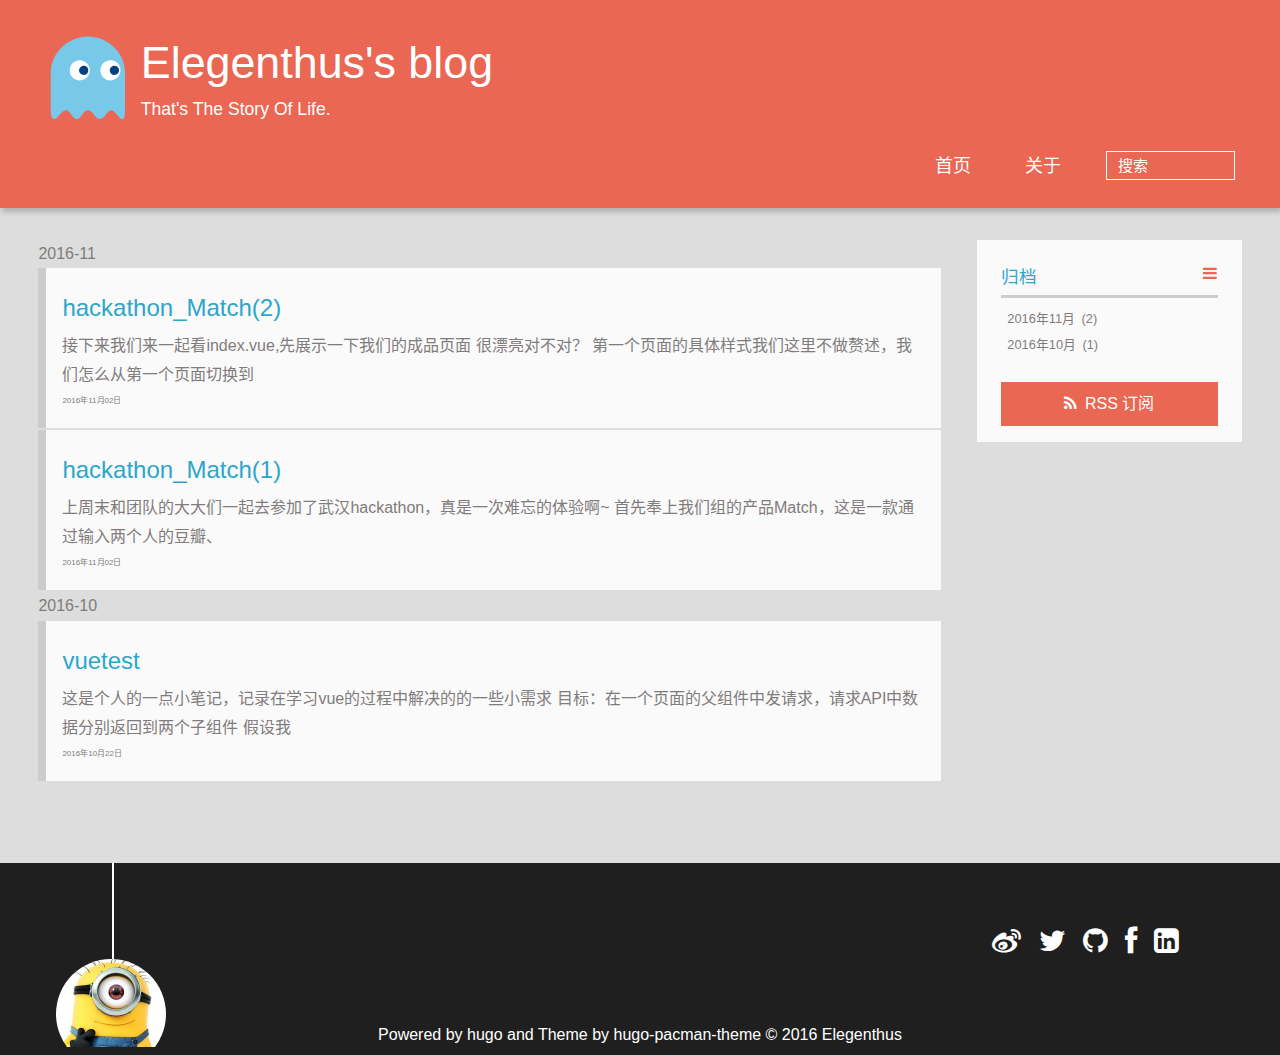
==== post/index.html @ c54bd573 "refresh hackathon_match(2)" ====
<!DOCTYPE HTML>
<html lang="zh-CN">
<head>
  <meta charset="UTF-8">
  <title>Posts - Elegenthus&#39;s blog</title>
  <meta name="viewport" content="width=device-width, initial-scale=1, maximum-scale=3, minimum-scale=1">
  
  <meta name="description" content="Posts">
  <meta name="author" content="Elegenthus">
  <meta itemprop="name" content="Posts - Elegenthus&#39;s blog">
  <meta itemprop="description" content="Posts">
  <meta itemprop="image" content="https://elegenthus.github.io/img/author.jpg">
  <meta name="twitter:card" content="summary" />
  <meta name="twitter:site" content="@Elegenthus" />
  <meta name="twitter:title" content="Posts - Elegenthus&#39;s blog" />
  
  <meta name="twitter:description" content="Hold your head up because you have every right to.">
  <link rel="alternate" href="https://elegenthus.github.io/feed.xml" title="Elegenthus&#39;s blog" type="application/rss+xml"/>
  <link rel="shortcut icon" href="https://elegenthus.github.io/img/favicon.ico"/>
  <link rel="apple-touch-icon" href="https://elegenthus.github.io/apple-touch-icon.png" />
  <link rel="apple-touch-icon-precomposed" href="https://elegenthus.github.io/apple-touch-icon.png" />
  <link rel="stylesheet" href="https://elegenthus.github.io/highlight/styles/github.css">
  <script src="https://elegenthus.github.io/highlight/highlight.pack.js"></script>
  <script>hljs.initHighlightingOnLoad();</script>
  <link rel="stylesheet" href="https://elegenthus.github.io/font/hack/css/hack.min.css">
  <link rel="stylesheet" href="https://elegenthus.github.io/css/style.css">
</head>

<body>
  <header>
    <div>
  
  <div id="imglogo">
    <a href="https://elegenthus.github.io/"><img src="https://elegenthus.github.io/img/logo.svg" alt="Elegenthus&#39;s blog" title="Elegenthus&#39;s blog"/></a>
  </div>
  
  <div id="textlogo">
    <h1 class="site-name"><a href="https://elegenthus.github.io/" title="Elegenthus&#39;s blog">Elegenthus&#39;s blog</a></h1>
    <h2 class="blog-motto">That&#39;s The Story Of Life.</h2>
  </div>
  <div class="navbar"><a class="navbutton navmobile" href="#" title="menu"></a></div>
  <nav class="animated">
    <ul>
      
      <li><a href="/">首页</a></li>
      
      <li><a href="/about/">关于</a></li>
      
      <li>
        <form class="search" method="get" action="https://www.google.com/search">
          <div>
            <input type="text" id="search" name="q" placeholder="搜索">
          </div>
        </form>
      </li>
    </ul>
  </nav>
</div>

  </header>
  <div id="container">
    <div id="main">
      
      <h2 id="2016-11">2016-11</h2>
      
      <section class="post" itemscope itemprop="blogPost">
    <a href="https://elegenthus.github.io/post/hackathon_Match%282%29/" title="hackathon_Match(2)" itemprop="url">
    <h1 itemprop="name">hackathon_Match(2)</h1>
    <p itemprop="description">接下来我们来一起看index.vue,先展示一下我们的成品页面 很漂亮对不对？ 第一个页面的具体样式我们这里不做赘述，我们怎么从第一个页面切换到</p>
    <time datetime="2016-11-02 18:46:18 &#43;0800 CST" itemprop="datePublished">2016年11月02日</time>
  </a>
</section>

      
      <section class="post" itemscope itemprop="blogPost">
    <a href="https://elegenthus.github.io/post/hackathon_Match%281%29/" title="hackathon_Match(1)" itemprop="url">
    <h1 itemprop="name">hackathon_Match(1)</h1>
    <p itemprop="description">上周末和团队的大大们一起去参加了武汉hackathon，真是一次难忘的体验啊~ 首先奉上我们组的产品Match，这是一款通过输入两个人的豆瓣、</p>
    <time datetime="2016-11-02 17:07:33 &#43;0800 CST" itemprop="datePublished">2016年11月02日</time>
  </a>
</section>

      
      
      <h2 id="2016-10">2016-10</h2>
      
      <section class="post" itemscope itemprop="blogPost">
    <a href="https://elegenthus.github.io/post/vuetest/" title="vuetest" itemprop="url">
    <h1 itemprop="name">vuetest</h1>
    <p itemprop="description">这是个人的一点小笔记，记录在学习vue的过程中解决的的一些小需求 目标：在一个页面的父组件中发请求，请求API中数据分别返回到两个子组件 假设我</p>
    <time datetime="2016-10-22 17:17:19 &#43;0800 CST" itemprop="datePublished">2016年10月22日</time>
  </a>
</section>

      
      
    </div>
    <div class="openaside"><a class="navbutton" href="#" title="显示侧边栏"></a></div>
<div id="asidepart">
<div class="closeaside"><a class="closebutton" href="#" title="隐藏侧边栏"></a></div>
<aside class="clearfix">
  



  



  
  <div class="archiveslist">
    <p class="asidetitle">归档</p>
    <ul class="archive-list">
      
      
      <li class="archive-list-item">
        <a class="archive-list-link" href="https://elegenthus.github.io/post/#2016-11">2016年11月</a><span class="archive-list-count">2</span>
      </li>
      
      
      <li class="archive-list-item">
        <a class="archive-list-link" href="https://elegenthus.github.io/post/#2016-10">2016年10月</a><span class="archive-list-count">1</span>
      </li>
      
    </ul>

  </div>


  



  
<div class="rsspart">
  <a rel="nofollow" href="https://elegenthus.github.io/feed.xml" type="application/rss+xml" target="_blank">RSS 订阅</a>
</div>


</aside>
</div>

  </div>
  <footer><div id="footer" >
  
  <div class="line">
    <span></span>
    <div style='background:no-repeat url("https://elegenthus.github.io/img/author.jpg") left top;-webkit-background-size:6.875em 6.875em;-moz-background-size:6.875em 6.875em;background-size:6.875em 6.875em;' class="author" ></div>
  </div>
  
  
  <section class="info">
    <p> </p>
  </section>
  
  <div class="social-font clearfix">
    
    <a href="http://weibo.com/5664914921" target="_blank" title="weibo"></a>
    
    
    <a href="https://twitter.com/Elegenthus" target="_blank" title="twitter"></a>
    
    
    <a href="https://github.com/Elegenthus" target="_blank" title="github"></a>
    
    
    <a href="https://www.facebook.com/coderzh" target="_blank" title="facebook"></a>
    
    
    <a href="https://www.linkedin.com/coderzh" target="_blank" title="linkedin"></a>
    
  </div>
  <p class="copyright">Powered by <a href="http://gohugo.io" target="_blank" title="hugo">hugo</a> and Theme by <a href="https://github.com/coderzh/hugo-pacman-theme" target="_blank" title="hugo-pacman-theme">hugo-pacman-theme</a> © 2016
    
    <a href="https://elegenthus.github.io/" target="_blank" title="Elegenthus">Elegenthus</a>
    
  </p>
</div>
</footer>
  <script src="https://elegenthus.github.io/js/jquery-2.1.0.min.js"></script>
<script type="text/javascript">
done = false;
$(document).ready(function(){
  $('.navbar').click(function(){
    $('header nav').toggleClass('shownav');
  });
  var myWidth = 0;
  function getSize(){
    if( typeof( window.innerWidth ) == 'number' ) {
      myWidth = window.innerWidth;
    } else if( document.documentElement && document.documentElement.clientWidth) {
      myWidth = document.documentElement.clientWidth;
    };
  };
  var m = $('#main'),
      a = $('#asidepart'),
      c = $('.closeaside'),
      o = $('.openaside');
  $(window).resize(function(){
    getSize();
    if (myWidth >= 1024) {
      $('header nav').removeClass('shownav');
    }else
    {
      m.removeClass('moveMain');
      a.css('display', 'block').removeClass('fadeOut');
      o.css('display', 'none');
    }
  });
  c.click(function(){
    a.addClass('fadeOut').css('display', 'none');
    o.css('display', 'block').addClass('fadeIn');
    m.addClass('moveMain');
  });
  o.click(function(){
    o.css('display', 'none').removeClass('beforeFadeIn');
    a.css('display', 'block').removeClass('fadeOut').addClass('fadeIn');
    m.removeClass('moveMain');
  });
  $(window).scroll(function(){
    o.css("top",Math.max(80,260-$(this).scrollTop()));
  });
  $('form.search').on('submit', function (event) {
    if (false === done) {
      event.preventDefault();
      var orgVal = $(this).find('#search').val();
      $(this).find('#search').val('site:https:\/\/elegenthus.github.io\/ ' + orgVal);
      done = true;
      $(this).submit();
    }
  });
});
</script>

<script type="text/javascript">
$(document).ready(function(){
  var $this = $('.share'),
      url = $this.attr('data-url'),
      encodedUrl = encodeURIComponent(url),
      title = $this.attr('data-title'),
      tsina = $this.attr('data-tsina');
  var html = [
  '<a href="#" class="overlay" id="qrcode"></a>',
  '<div class="qrcode clearfix"><span>扫描二维码分享到微信朋友圈</span><a class="qrclose" href="#share"></a><strong>Loading...Please wait</strong><img id="qrcode-pic" data-src="http://s.jiathis.com/qrcode.php?url=' + encodedUrl + '"/></div>',
  '<a href="#textlogo" class="article-back-to-top" title="Top"></a>',
  '<a href="https://www.facebook.com/sharer.php?u=' + encodedUrl + '" class="article-share-facebook" target="_blank" title="Facebook"></a>',
  '<a href="#qrcode" class="article-share-qrcode" title="QRcode"></a>',
  '<a href="https://twitter.com/intent/tweet?url=' + encodedUrl + '" class="article-share-twitter" target="_blank" title="Twitter"></a>',
  '<a href="http://service.weibo.com/share/share.php?title='+title+'&url='+encodedUrl +'&ralateUid='+ tsina +'&searchPic=true&style=number' +'" class="article-share-weibo" target="_blank" title="Weibo"></a>',
  '<span title="Share to"></span>'
  ].join('');
  $this.append(html);
  $('.article-share-qrcode').click(function(){
    var imgSrc = $('#qrcode-pic').attr('data-src');
    $('#qrcode-pic').attr('src', imgSrc);
    $('#qrcode-pic').load(function(){
        $('.qrcode strong').text(' ');
    });
  });
});
</script>



<script>
  (function(i,s,o,g,r,a,m){i['GoogleAnalyticsObject']=r;i[r]=i[r]||function(){
  (i[r].q=i[r].q||[]).push(arguments)},i[r].l=1*new Date();a=s.createElement(o),
  m=s.getElementsByTagName(o)[0];a.async=1;a.src=g;m.parentNode.insertBefore(a,m)
  })(window,document,'script','//www.google-analytics.com/analytics.js','ga');
  ga('create', 'UA-10147768-2', 'auto');
  ga('send', 'pageview');
  $('#messagesbsb').remove();
</script>



</body>
</html>
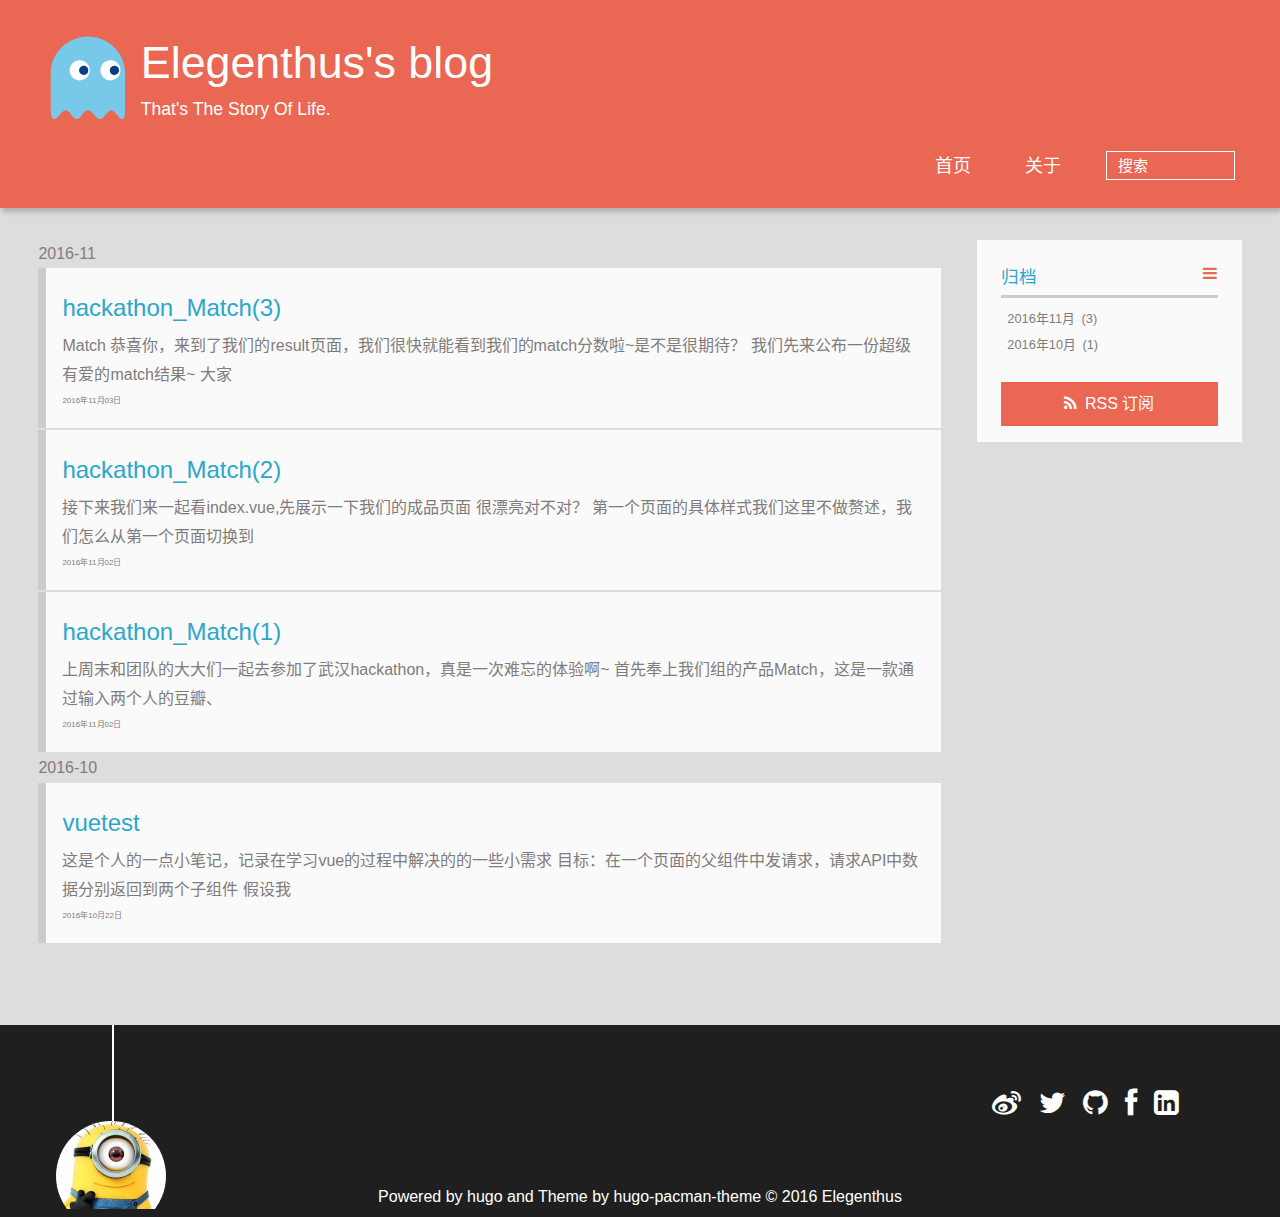
==== commit fc5c3f19: "add hackathon_match" ====
--- a/post/index.html
+++ b/post/index.html
@@ -64,6 +64,15 @@
       <h2 id="2016-11">2016-11</h2>
       
       <section class="post" itemscope itemprop="blogPost">
+    <a href="https://elegenthus.github.io/post/hackathon_Match%283%29/" title="hackathon_Match(3)" itemprop="url">
+    <h1 itemprop="name">hackathon_Match(3)</h1>
+    <p itemprop="description">Match 恭喜你，来到了我们的result页面，我们很快就能看到我们的match分数啦~是不是很期待？ 我们先来公布一份超级有爱的match结果~ 大家</p>
+    <time datetime="2016-11-03 19:54:22 &#43;0800 CST" itemprop="datePublished">2016年11月03日</time>
+  </a>
+</section>
+
+      
+      <section class="post" itemscope itemprop="blogPost">
     <a href="https://elegenthus.github.io/post/hackathon_Match%282%29/" title="hackathon_Match(2)" itemprop="url">
     <h1 itemprop="name">hackathon_Match(2)</h1>
     <p itemprop="description">接下来我们来一起看index.vue,先展示一下我们的成品页面 很漂亮对不对？ 第一个页面的具体样式我们这里不做赘述，我们怎么从第一个页面切换到</p>
@@ -114,7 +123,7 @@
       
       
       <li class="archive-list-item">
-        <a class="archive-list-link" href="https://elegenthus.github.io/post/#2016-11">2016年11月</a><span class="archive-list-count">2</span>
+        <a class="archive-list-link" href="https://elegenthus.github.io/post/#2016-11">2016年11月</a><span class="archive-list-count">3</span>
       </li>
       
       
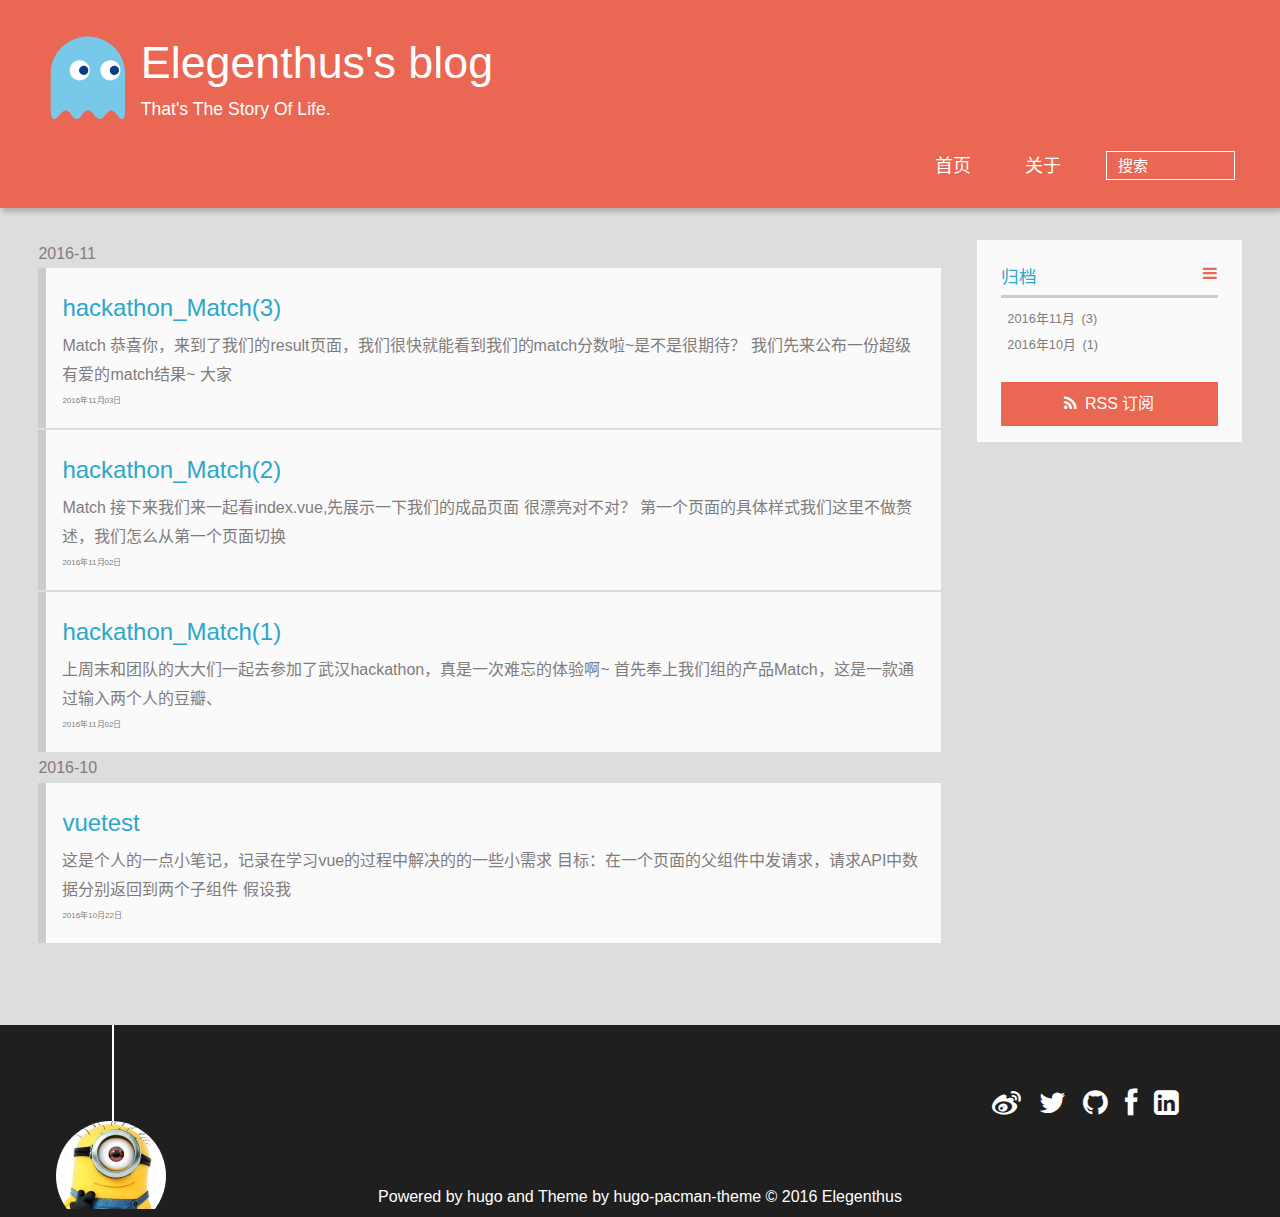
==== commit d7e64e11: "add hackathon_match" ====
--- a/post/index.html
+++ b/post/index.html
@@ -75,7 +75,7 @@
       <section class="post" itemscope itemprop="blogPost">
     <a href="https://elegenthus.github.io/post/hackathon_Match%282%29/" title="hackathon_Match(2)" itemprop="url">
     <h1 itemprop="name">hackathon_Match(2)</h1>
-    <p itemprop="description">接下来我们来一起看index.vue,先展示一下我们的成品页面 很漂亮对不对？ 第一个页面的具体样式我们这里不做赘述，我们怎么从第一个页面切换到</p>
+    <p itemprop="description">Match 接下来我们来一起看index.vue,先展示一下我们的成品页面 很漂亮对不对？ 第一个页面的具体样式我们这里不做赘述，我们怎么从第一个页面切换</p>
     <time datetime="2016-11-02 18:46:18 &#43;0800 CST" itemprop="datePublished">2016年11月02日</time>
   </a>
 </section>
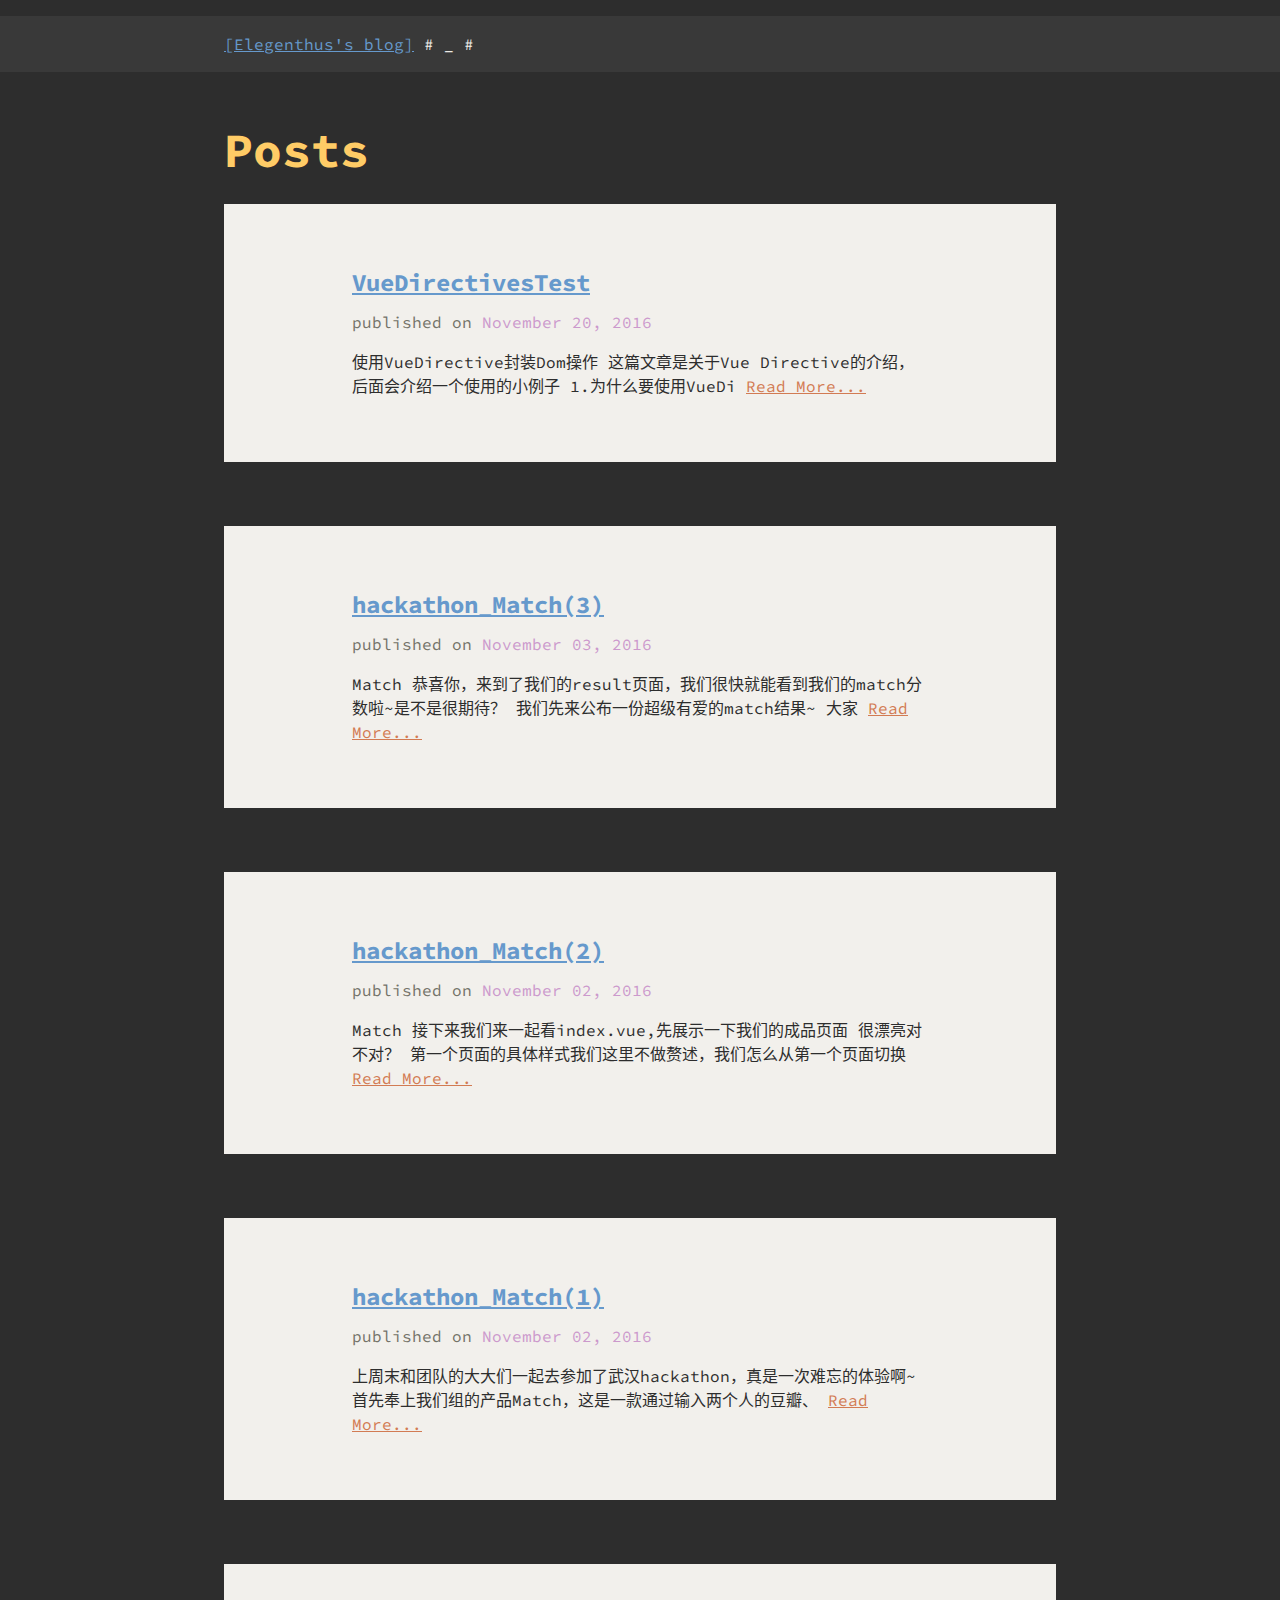
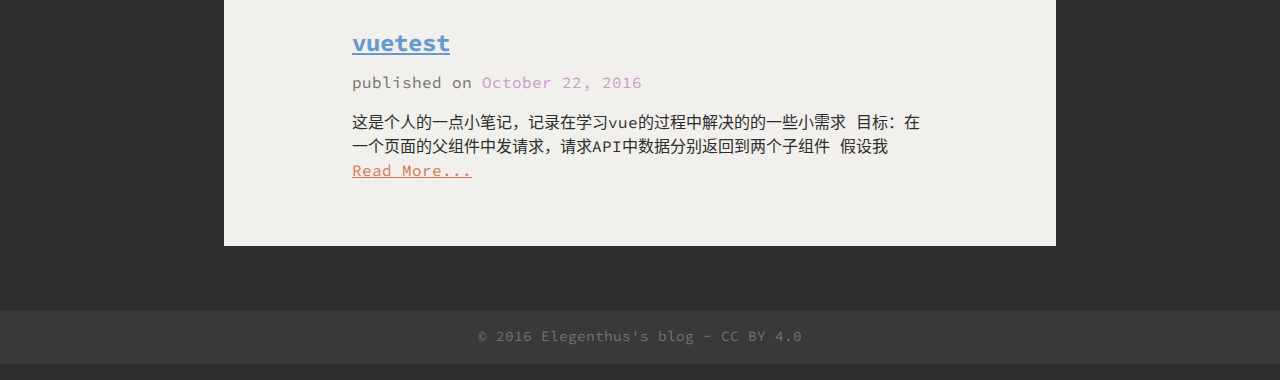
==== commit 0a407f8e: "change theme" ====
--- a/post/index.html
+++ b/post/index.html
@@ -1,287 +1,119 @@
-<!DOCTYPE HTML>
+<!DOCTYPE html>
 <html lang="zh-CN">
 <head>
-  <meta charset="UTF-8">
-  <title>Posts - Elegenthus&#39;s blog</title>
-  <meta name="viewport" content="width=device-width, initial-scale=1, maximum-scale=3, minimum-scale=1">
+<meta charset="utf-8">
+<meta name="description" content="">
+<meta name="keywords" content="">
+<meta name="author" content="">
+<meta name="generator" content="Hugo 0.15" />
+<meta name="viewport" content="width=device-width, initial-scale=1">
+<link rel="stylesheet" href="https://Elegenthus.github.io/css/style.css" type="text/css">
+<link rel="stylesheet" href="https://fonts.googleapis.com/css?family=Source+Code+Pro:400,700" type="text/css">
+<link rel="alternate" href="https://Elegenthus.github.io/index.xml" type="application/rss+xml" title="Elegenthus&#39;s blog">
+<title>Posts - Elegenthus&#39;s blog</title>
+</head>
+<body>
+
+<header>
+  <div class="container clearfix">
+    <a class="path" href="https://elegenthus.github.io/">[Elegenthus&#39;s blog]</a>
+    <span class="caret"># _ #</span>
+    <div class="right">
+      
+    </div>
+  </div>
+</header>
+
+<div class="container">
+
+<main role="main" class="article-list">
+  <h1 class="list-title">Posts</h1>
   
-  <meta name="description" content="Posts">
-  <meta name="author" content="Elegenthus">
-  <meta itemprop="name" content="Posts - Elegenthus&#39;s blog">
-  <meta itemprop="description" content="Posts">
-  <meta itemprop="image" content="https://elegenthus.github.io/img/author.jpg">
-  <meta name="twitter:card" content="summary" />
-  <meta name="twitter:site" content="@Elegenthus" />
-  <meta name="twitter:title" content="Posts - Elegenthus&#39;s blog" />
+    
+<article class="list-item" itemscope itemtype="http://schema.org/Blog">
+  <h2 class="headline" itemprop="headline"><a href="/post/VueDirectivesTest/">VueDirectivesTest</a></h2>
+  <div class="meta">
+
+    <span class="key">published on</span>
+    <span class="val"><time itemprop="datePublished" datetime="2016-11-20">November 20, 2016</time></span>
+
+  </div>
+  <section class="summary">
+    使用VueDirective封装Dom操作 这篇文章是关于Vue Directive的介绍，后面会介绍一个使用的小例子 1.为什么要使用VueDi  <a href="/post/VueDirectivesTest/">Read More...</a>
+  </section>
+</article>
+
   
-  <meta name="twitter:description" content="Hold your head up because you have every right to.">
-  <link rel="alternate" href="https://elegenthus.github.io/feed.xml" title="Elegenthus&#39;s blog" type="application/rss+xml"/>
-  <link rel="shortcut icon" href="https://elegenthus.github.io/img/favicon.ico"/>
-  <link rel="apple-touch-icon" href="https://elegenthus.github.io/apple-touch-icon.png" />
-  <link rel="apple-touch-icon-precomposed" href="https://elegenthus.github.io/apple-touch-icon.png" />
-  <link rel="stylesheet" href="https://elegenthus.github.io/highlight/styles/github.css">
-  <script src="https://elegenthus.github.io/highlight/highlight.pack.js"></script>
-  <script>hljs.initHighlightingOnLoad();</script>
-  <link rel="stylesheet" href="https://elegenthus.github.io/font/hack/css/hack.min.css">
-  <link rel="stylesheet" href="https://elegenthus.github.io/css/style.css">
-</head>
+    
+<article class="list-item" itemscope itemtype="http://schema.org/Blog">
+  <h2 class="headline" itemprop="headline"><a href="/post/hackathon_Match%283%29/">hackathon_Match(3)</a></h2>
+  <div class="meta">
 
-<body>
-  <header>
-    <div>
+    <span class="key">published on</span>
+    <span class="val"><time itemprop="datePublished" datetime="2016-11-03">November 03, 2016</time></span>
+
+  </div>
+  <section class="summary">
+    Match 恭喜你，来到了我们的result页面，我们很快就能看到我们的match分数啦~是不是很期待？ 我们先来公布一份超级有爱的match结果~ 大家  <a href="/post/hackathon_Match%283%29/">Read More...</a>
+  </section>
+</article>
+
   
-  <div id="imglogo">
-    <a href="https://elegenthus.github.io/"><img src="https://elegenthus.github.io/img/logo.svg" alt="Elegenthus&#39;s blog" title="Elegenthus&#39;s blog"/></a>
+    
+<article class="list-item" itemscope itemtype="http://schema.org/Blog">
+  <h2 class="headline" itemprop="headline"><a href="/post/hackathon_Match%282%29/">hackathon_Match(2)</a></h2>
+  <div class="meta">
+
+    <span class="key">published on</span>
+    <span class="val"><time itemprop="datePublished" datetime="2016-11-02">November 02, 2016</time></span>
+
   </div>
+  <section class="summary">
+    Match 接下来我们来一起看index.vue,先展示一下我们的成品页面 很漂亮对不对？ 第一个页面的具体样式我们这里不做赘述，我们怎么从第一个页面切换  <a href="/post/hackathon_Match%282%29/">Read More...</a>
+  </section>
+</article>
+
   
-  <div id="textlogo">
-    <h1 class="site-name"><a href="https://elegenthus.github.io/" title="Elegenthus&#39;s blog">Elegenthus&#39;s blog</a></h1>
-    <h2 class="blog-motto">That&#39;s The Story Of Life.</h2>
+    
+<article class="list-item" itemscope itemtype="http://schema.org/Blog">
+  <h2 class="headline" itemprop="headline"><a href="/post/hackathon_Match%281%29/">hackathon_Match(1)</a></h2>
+  <div class="meta">
+
+    <span class="key">published on</span>
+    <span class="val"><time itemprop="datePublished" datetime="2016-11-02">November 02, 2016</time></span>
+
   </div>
-  <div class="navbar"><a class="navbutton navmobile" href="#" title="menu"></a></div>
-  <nav class="animated">
-    <ul>
-      
-      <li><a href="/">首页</a></li>
-      
-      <li><a href="/about/">关于</a></li>
-      
-      <li>
-        <form class="search" method="get" action="https://www.google.com/search">
-          <div>
-            <input type="text" id="search" name="q" placeholder="搜索">
-          </div>
-        </form>
-      </li>
-    </ul>
-  </nav>
+  <section class="summary">
+    上周末和团队的大大们一起去参加了武汉hackathon，真是一次难忘的体验啊~ 首先奉上我们组的产品Match，这是一款通过输入两个人的豆瓣、  <a href="/post/hackathon_Match%281%29/">Read More...</a>
+  </section>
+</article>
+
+  
+    
+<article class="list-item" itemscope itemtype="http://schema.org/Blog">
+  <h2 class="headline" itemprop="headline"><a href="/post/vuetest/">vuetest</a></h2>
+  <div class="meta">
+
+    <span class="key">published on</span>
+    <span class="val"><time itemprop="datePublished" datetime="2016-10-22">October 22, 2016</time></span>
+
+  </div>
+  <section class="summary">
+    这是个人的一点小笔记，记录在学习vue的过程中解决的的一些小需求 目标：在一个页面的父组件中发请求，请求API中数据分别返回到两个子组件 假设我  <a href="/post/vuetest/">Read More...</a>
+  </section>
+</article>
+
+  
+</main>
+
 </div>
 
-  </header>
-  <div id="container">
-    <div id="main">
-      
-      <h2 id="2016-11">2016-11</h2>
-      
-      <section class="post" itemscope itemprop="blogPost">
-    <a href="https://elegenthus.github.io/post/hackathon_Match%283%29/" title="hackathon_Match(3)" itemprop="url">
-    <h1 itemprop="name">hackathon_Match(3)</h1>
-    <p itemprop="description">Match 恭喜你，来到了我们的result页面，我们很快就能看到我们的match分数啦~是不是很期待？ 我们先来公布一份超级有爱的match结果~ 大家</p>
-    <time datetime="2016-11-03 19:54:22 &#43;0800 CST" itemprop="datePublished">2016年11月03日</time>
-  </a>
-</section>
-
-      
-      <section class="post" itemscope itemprop="blogPost">
-    <a href="https://elegenthus.github.io/post/hackathon_Match%282%29/" title="hackathon_Match(2)" itemprop="url">
-    <h1 itemprop="name">hackathon_Match(2)</h1>
-    <p itemprop="description">Match 接下来我们来一起看index.vue,先展示一下我们的成品页面 很漂亮对不对？ 第一个页面的具体样式我们这里不做赘述，我们怎么从第一个页面切换</p>
-    <time datetime="2016-11-02 18:46:18 &#43;0800 CST" itemprop="datePublished">2016年11月02日</time>
-  </a>
-</section>
-
-      
-      <section class="post" itemscope itemprop="blogPost">
-    <a href="https://elegenthus.github.io/post/hackathon_Match%281%29/" title="hackathon_Match(1)" itemprop="url">
-    <h1 itemprop="name">hackathon_Match(1)</h1>
-    <p itemprop="description">上周末和团队的大大们一起去参加了武汉hackathon，真是一次难忘的体验啊~ 首先奉上我们组的产品Match，这是一款通过输入两个人的豆瓣、</p>
-    <time datetime="2016-11-02 17:07:33 &#43;0800 CST" itemprop="datePublished">2016年11月02日</time>
-  </a>
-</section>
-
-      
-      
-      <h2 id="2016-10">2016-10</h2>
-      
-      <section class="post" itemscope itemprop="blogPost">
-    <a href="https://elegenthus.github.io/post/vuetest/" title="vuetest" itemprop="url">
-    <h1 itemprop="name">vuetest</h1>
-    <p itemprop="description">这是个人的一点小笔记，记录在学习vue的过程中解决的的一些小需求 目标：在一个页面的父组件中发请求，请求API中数据分别返回到两个子组件 假设我</p>
-    <time datetime="2016-10-22 17:17:19 &#43;0800 CST" itemprop="datePublished">2016年10月22日</time>
-  </a>
-</section>
-
-      
-      
-    </div>
-    <div class="openaside"><a class="navbutton" href="#" title="显示侧边栏"></a></div>
-<div id="asidepart">
-<div class="closeaside"><a class="closebutton" href="#" title="隐藏侧边栏"></a></div>
-<aside class="clearfix">
-  
-
-
-
-  
-
-
-
-  
-  <div class="archiveslist">
-    <p class="asidetitle">归档</p>
-    <ul class="archive-list">
-      
-      
-      <li class="archive-list-item">
-        <a class="archive-list-link" href="https://elegenthus.github.io/post/#2016-11">2016年11月</a><span class="archive-list-count">3</span>
-      </li>
-      
-      
-      <li class="archive-list-item">
-        <a class="archive-list-link" href="https://elegenthus.github.io/post/#2016-10">2016年10月</a><span class="archive-list-count">1</span>
-      </li>
-      
-    </ul>
-
+<footer>
+  <div class="container">
+    <span class="copyright">&copy; 2016  Elegenthus&#39;s blog - <a rel="license" href="http://creativecommons.org/licenses/by/4.0/">CC BY 4.0</a></span>
   </div>
-
-
-  
-
-
-
-  
-<div class="rsspart">
-  <a rel="nofollow" href="https://elegenthus.github.io/feed.xml" type="application/rss+xml" target="_blank">RSS 订阅</a>
-</div>
-
-
-</aside>
-</div>
-
-  </div>
-  <footer><div id="footer" >
-  
-  <div class="line">
-    <span></span>
-    <div style='background:no-repeat url("https://elegenthus.github.io/img/author.jpg") left top;-webkit-background-size:6.875em 6.875em;-moz-background-size:6.875em 6.875em;background-size:6.875em 6.875em;' class="author" ></div>
-  </div>
-  
-  
-  <section class="info">
-    <p> </p>
-  </section>
-  
-  <div class="social-font clearfix">
-    
-    <a href="http://weibo.com/5664914921" target="_blank" title="weibo"></a>
-    
-    
-    <a href="https://twitter.com/Elegenthus" target="_blank" title="twitter"></a>
-    
-    
-    <a href="https://github.com/Elegenthus" target="_blank" title="github"></a>
-    
-    
-    <a href="https://www.facebook.com/coderzh" target="_blank" title="facebook"></a>
-    
-    
-    <a href="https://www.linkedin.com/coderzh" target="_blank" title="linkedin"></a>
-    
-  </div>
-  <p class="copyright">Powered by <a href="http://gohugo.io" target="_blank" title="hugo">hugo</a> and Theme by <a href="https://github.com/coderzh/hugo-pacman-theme" target="_blank" title="hugo-pacman-theme">hugo-pacman-theme</a> © 2016
-    
-    <a href="https://elegenthus.github.io/" target="_blank" title="Elegenthus">Elegenthus</a>
-    
-  </p>
-</div>
 </footer>
-  <script src="https://elegenthus.github.io/js/jquery-2.1.0.min.js"></script>
-<script type="text/javascript">
-done = false;
-$(document).ready(function(){
-  $('.navbar').click(function(){
-    $('header nav').toggleClass('shownav');
-  });
-  var myWidth = 0;
-  function getSize(){
-    if( typeof( window.innerWidth ) == 'number' ) {
-      myWidth = window.innerWidth;
-    } else if( document.documentElement && document.documentElement.clientWidth) {
-      myWidth = document.documentElement.clientWidth;
-    };
-  };
-  var m = $('#main'),
-      a = $('#asidepart'),
-      c = $('.closeaside'),
-      o = $('.openaside');
-  $(window).resize(function(){
-    getSize();
-    if (myWidth >= 1024) {
-      $('header nav').removeClass('shownav');
-    }else
-    {
-      m.removeClass('moveMain');
-      a.css('display', 'block').removeClass('fadeOut');
-      o.css('display', 'none');
-    }
-  });
-  c.click(function(){
-    a.addClass('fadeOut').css('display', 'none');
-    o.css('display', 'block').addClass('fadeIn');
-    m.addClass('moveMain');
-  });
-  o.click(function(){
-    o.css('display', 'none').removeClass('beforeFadeIn');
-    a.css('display', 'block').removeClass('fadeOut').addClass('fadeIn');
-    m.removeClass('moveMain');
-  });
-  $(window).scroll(function(){
-    o.css("top",Math.max(80,260-$(this).scrollTop()));
-  });
-  $('form.search').on('submit', function (event) {
-    if (false === done) {
-      event.preventDefault();
-      var orgVal = $(this).find('#search').val();
-      $(this).find('#search').val('site:https:\/\/elegenthus.github.io\/ ' + orgVal);
-      done = true;
-      $(this).submit();
-    }
-  });
-});
-</script>
-
-<script type="text/javascript">
-$(document).ready(function(){
-  var $this = $('.share'),
-      url = $this.attr('data-url'),
-      encodedUrl = encodeURIComponent(url),
-      title = $this.attr('data-title'),
-      tsina = $this.attr('data-tsina');
-  var html = [
-  '<a href="#" class="overlay" id="qrcode"></a>',
-  '<div class="qrcode clearfix"><span>扫描二维码分享到微信朋友圈</span><a class="qrclose" href="#share"></a><strong>Loading...Please wait</strong><img id="qrcode-pic" data-src="http://s.jiathis.com/qrcode.php?url=' + encodedUrl + '"/></div>',
-  '<a href="#textlogo" class="article-back-to-top" title="Top"></a>',
-  '<a href="https://www.facebook.com/sharer.php?u=' + encodedUrl + '" class="article-share-facebook" target="_blank" title="Facebook"></a>',
-  '<a href="#qrcode" class="article-share-qrcode" title="QRcode"></a>',
-  '<a href="https://twitter.com/intent/tweet?url=' + encodedUrl + '" class="article-share-twitter" target="_blank" title="Twitter"></a>',
-  '<a href="http://service.weibo.com/share/share.php?title='+title+'&url='+encodedUrl +'&ralateUid='+ tsina +'&searchPic=true&style=number' +'" class="article-share-weibo" target="_blank" title="Weibo"></a>',
-  '<span title="Share to"></span>'
-  ].join('');
-  $this.append(html);
-  $('.article-share-qrcode').click(function(){
-    var imgSrc = $('#qrcode-pic').attr('data-src');
-    $('#qrcode-pic').attr('src', imgSrc);
-    $('#qrcode-pic').load(function(){
-        $('.qrcode strong').text(' ');
-    });
-  });
-});
-</script>
-
-
-
-<script>
-  (function(i,s,o,g,r,a,m){i['GoogleAnalyticsObject']=r;i[r]=i[r]||function(){
-  (i[r].q=i[r].q||[]).push(arguments)},i[r].l=1*new Date();a=s.createElement(o),
-  m=s.getElementsByTagName(o)[0];a.async=1;a.src=g;m.parentNode.insertBefore(a,m)
-  })(window,document,'script','//www.google-analytics.com/analytics.js','ga');
-  ga('create', 'UA-10147768-2', 'auto');
-  ga('send', 'pageview');
-  $('#messagesbsb').remove();
-</script>
-
-
 
 </body>
 </html>
+
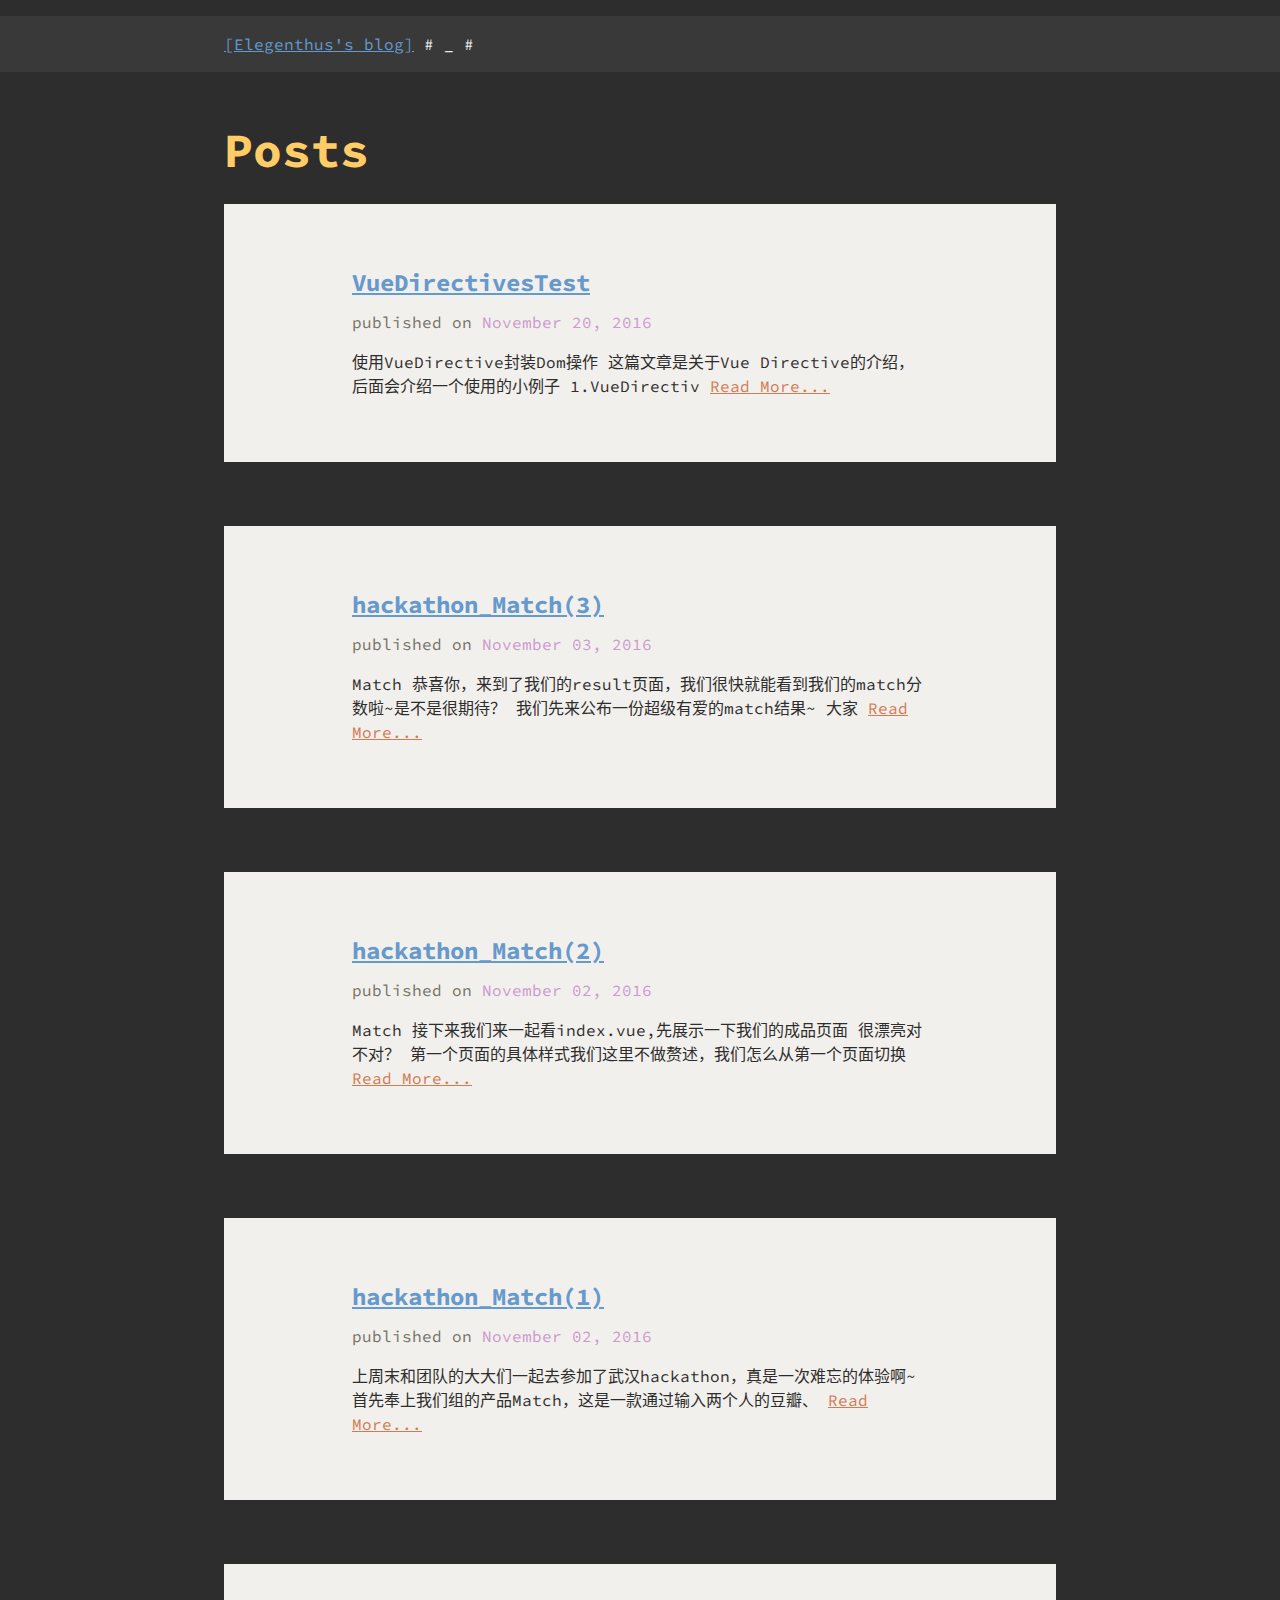
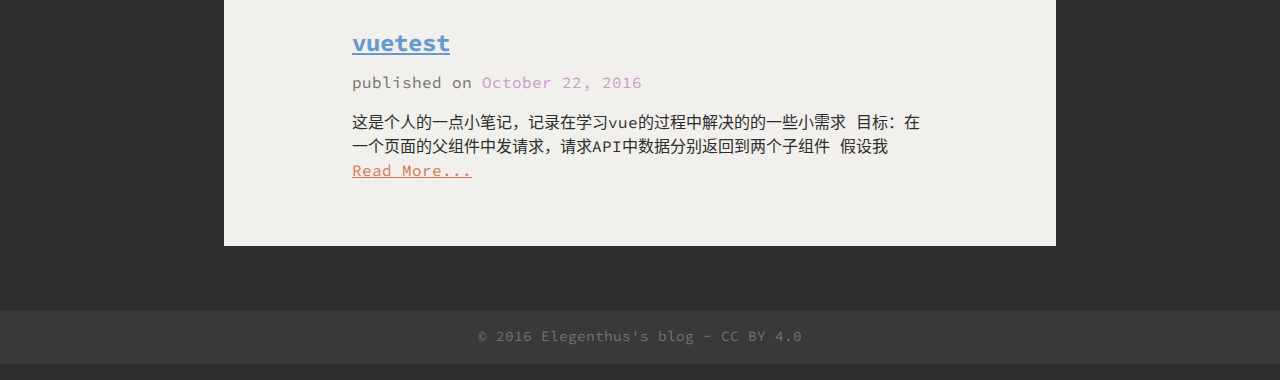
==== commit 3b54d7e5: "modify" ====
--- a/post/index.html
+++ b/post/index.html
@@ -39,7 +39,7 @@
 
   </div>
   <section class="summary">
-    使用VueDirective封装Dom操作 这篇文章是关于Vue Directive的介绍，后面会介绍一个使用的小例子 1.为什么要使用VueDi  <a href="/post/VueDirectivesTest/">Read More...</a>
+    使用VueDirective封装Dom操作 这篇文章是关于Vue Directive的介绍，后面会介绍一个使用的小例子 1.VueDirectiv  <a href="/post/VueDirectivesTest/">Read More...</a>
   </section>
 </article>
 
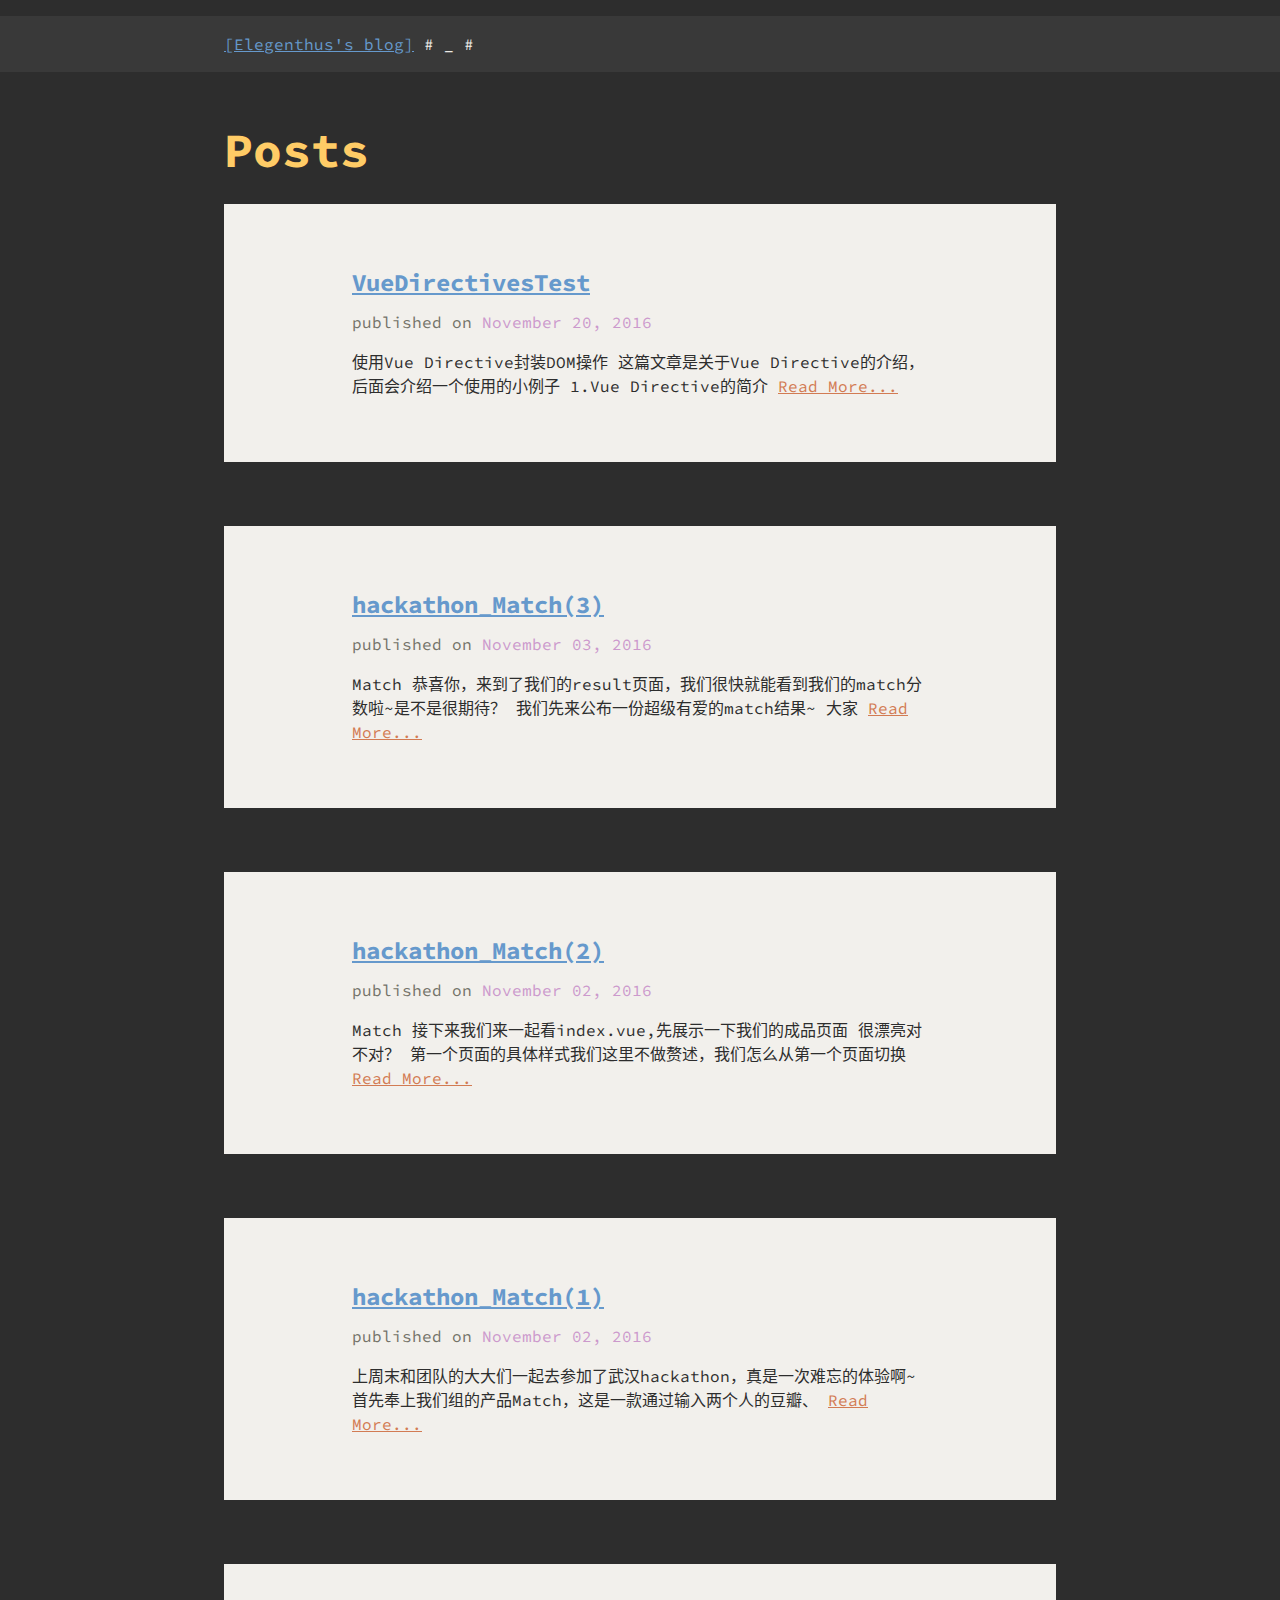
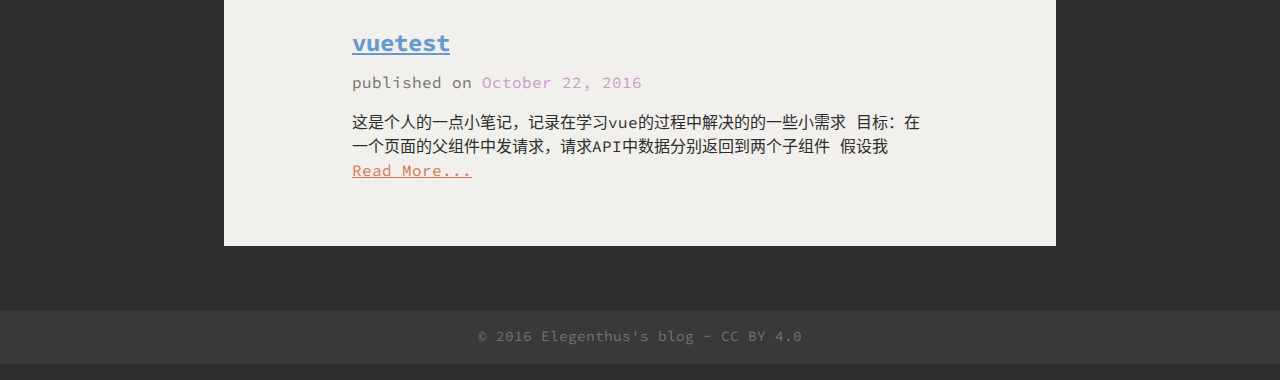
==== commit 5a9837a3: "modify vuederectivetest" ====
--- a/post/index.html
+++ b/post/index.html
@@ -39,7 +39,7 @@
 
   </div>
   <section class="summary">
-    使用VueDirective封装Dom操作 这篇文章是关于Vue Directive的介绍，后面会介绍一个使用的小例子 1.VueDirectiv  <a href="/post/VueDirectivesTest/">Read More...</a>
+    使用Vue Directive封装DOM操作 这篇文章是关于Vue Directive的介绍，后面会介绍一个使用的小例子 1.Vue Directive的简介  <a href="/post/VueDirectivesTest/">Read More...</a>
   </section>
 </article>
 
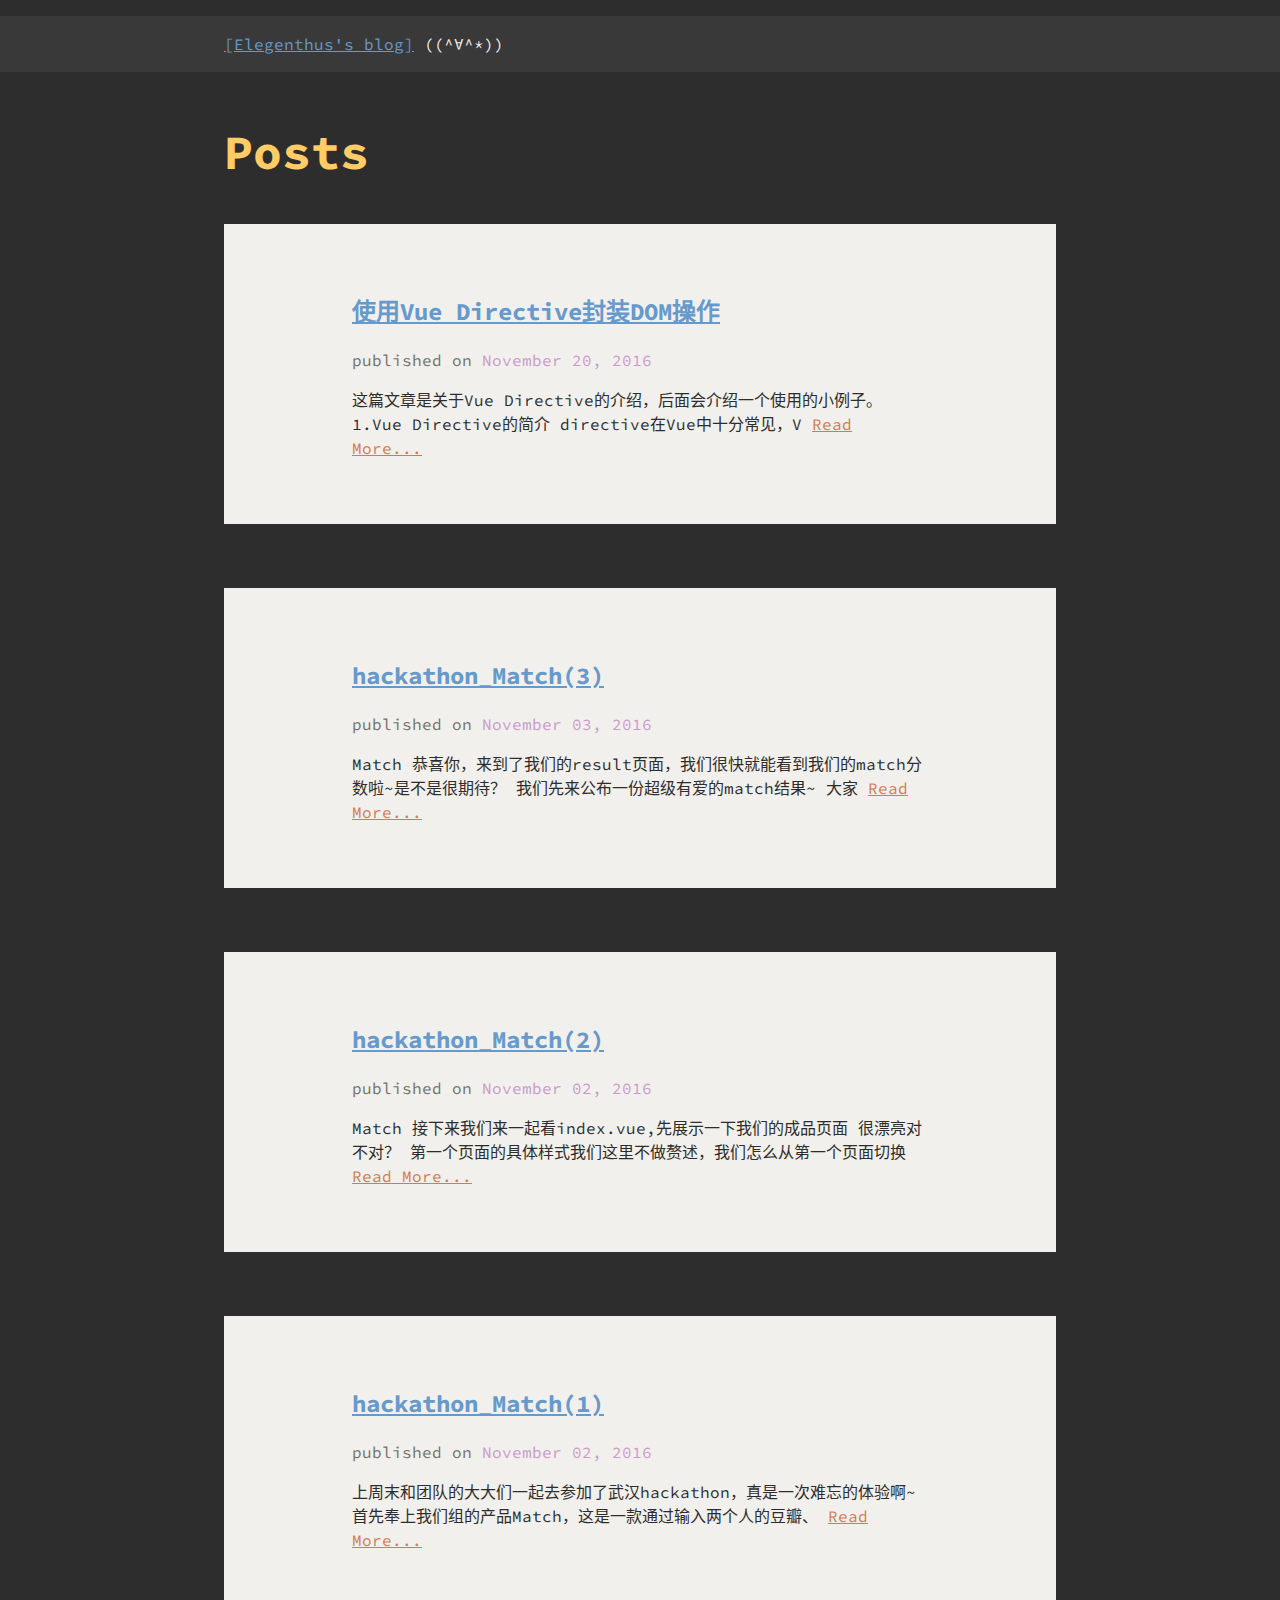
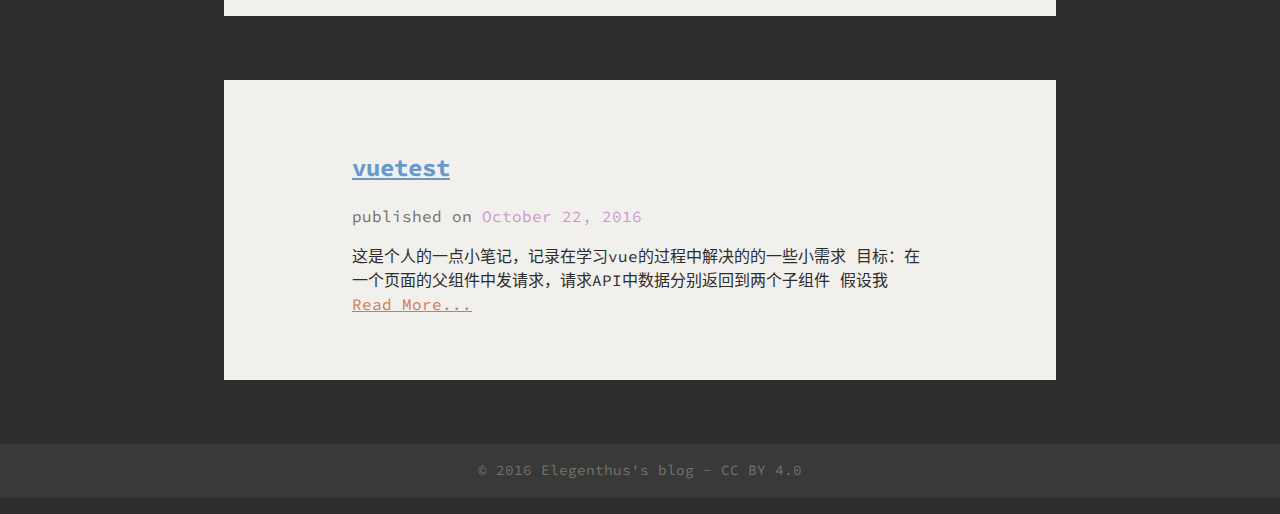
==== commit 2f0fb273: "change title" ====
--- a/post/index.html
+++ b/post/index.html
@@ -17,7 +17,7 @@
 <header>
   <div class="container clearfix">
     <a class="path" href="https://elegenthus.github.io/">[Elegenthus&#39;s blog]</a>
-    <span class="caret"># _ #</span>
+    <span class="caret">((^∀^*))</span>
     <div class="right">
       
     </div>
@@ -31,7 +31,7 @@
   
     
 <article class="list-item" itemscope itemtype="http://schema.org/Blog">
-  <h2 class="headline" itemprop="headline"><a href="/post/VueDirectivesTest/">VueDirectivesTest</a></h2>
+  <h2 class="headline" itemprop="headline"><a href="/post/VueDirectivesTest/">使用Vue Directive封装DOM操作</a></h2>
   <div class="meta">
 
     <span class="key">published on</span>
@@ -39,7 +39,7 @@
 
   </div>
   <section class="summary">
-    使用Vue Directive封装DOM操作 这篇文章是关于Vue Directive的介绍，后面会介绍一个使用的小例子 1.Vue Directive的简介  <a href="/post/VueDirectivesTest/">Read More...</a>
+    这篇文章是关于Vue Directive的介绍，后面会介绍一个使用的小例子。 1.Vue Directive的简介 directive在Vue中十分常见，V  <a href="/post/VueDirectivesTest/">Read More...</a>
   </section>
 </article>
 
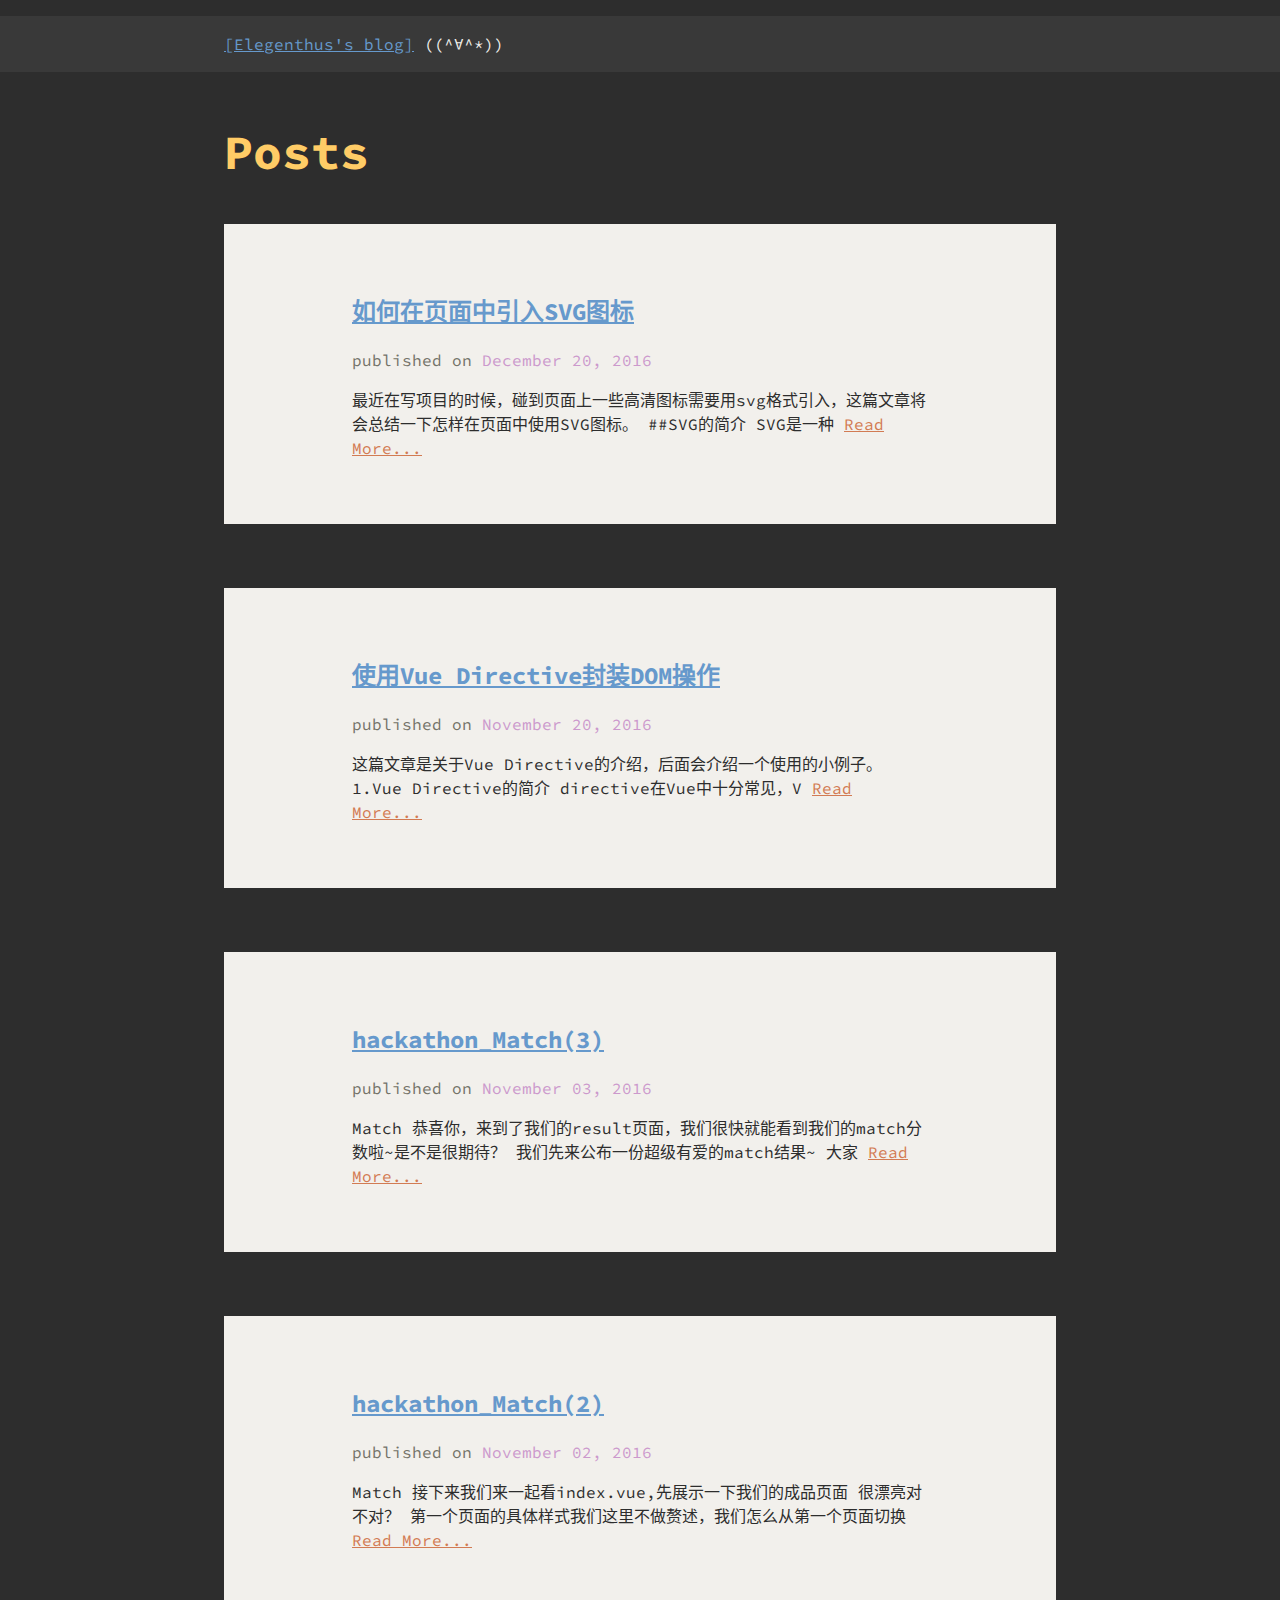
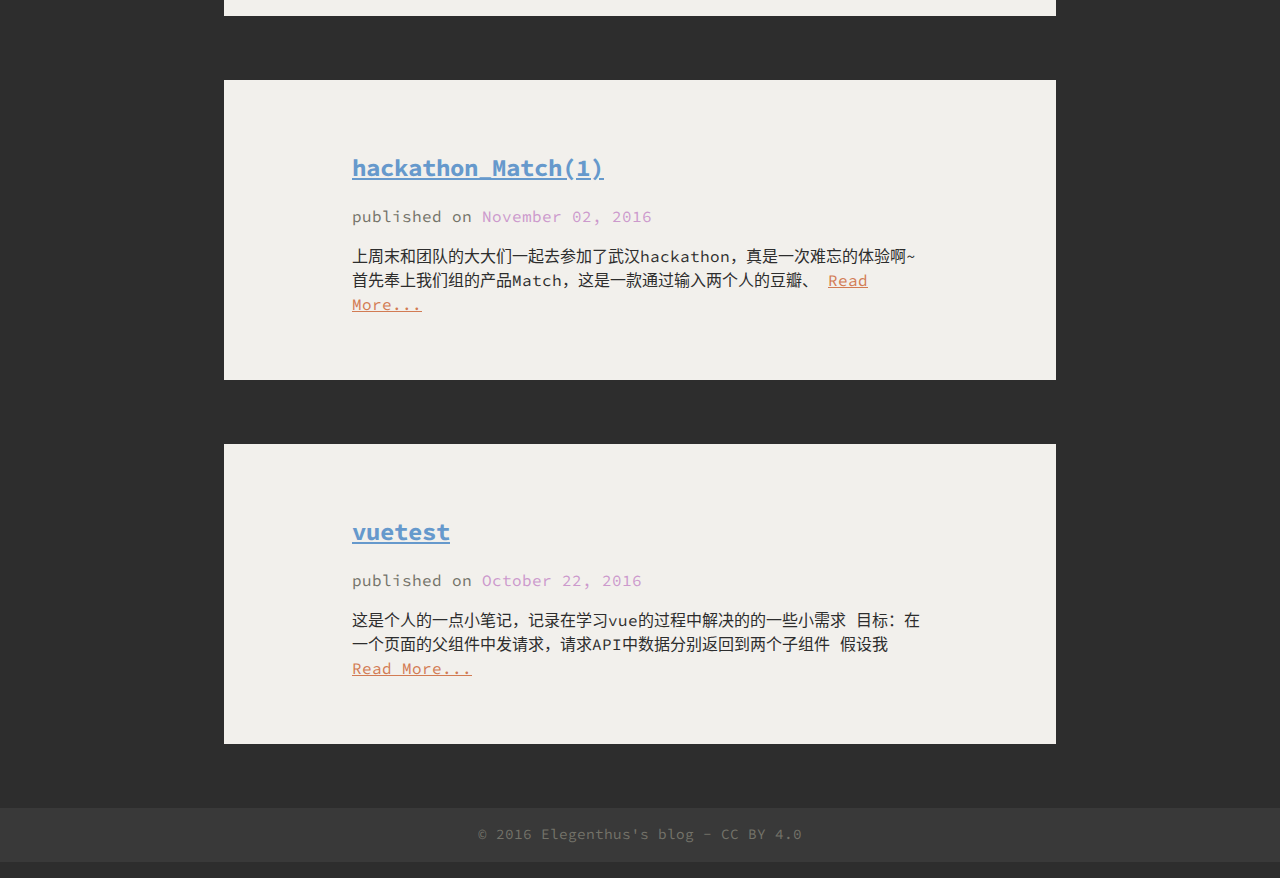
==== commit b55adc08: "add svg" ====
--- a/post/index.html
+++ b/post/index.html
@@ -28,6 +28,21 @@
 
 <main role="main" class="article-list">
   <h1 class="list-title">Posts</h1>
+  
+    
+<article class="list-item" itemscope itemtype="http://schema.org/Blog">
+  <h2 class="headline" itemprop="headline"><a href="/post/svg/">如何在页面中引入SVG图标</a></h2>
+  <div class="meta">
+
+    <span class="key">published on</span>
+    <span class="val"><time itemprop="datePublished" datetime="2016-12-20">December 20, 2016</time></span>
+
+  </div>
+  <section class="summary">
+    最近在写项目的时候，碰到页面上一些高清图标需要用svg格式引入，这篇文章将会总结一下怎样在页面中使用SVG图标。 ##SVG的简介 SVG是一种  <a href="/post/svg/">Read More...</a>
+  </section>
+</article>
+
   
     
 <article class="list-item" itemscope itemtype="http://schema.org/Blog">
